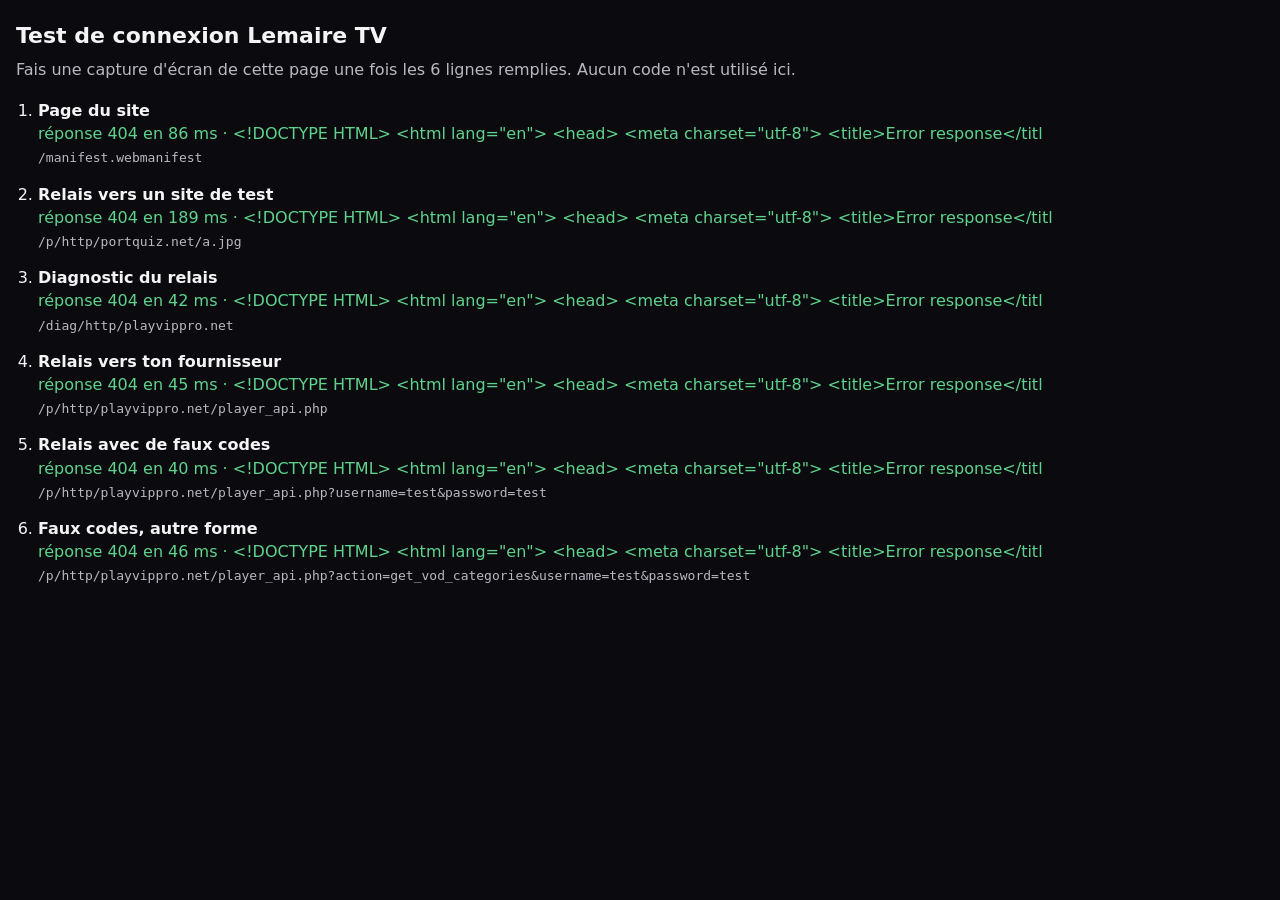
==== web/test.html @ 124c0f2b "Page de test de connexion (sans codes) pour l'iPad Co-Authored-By: Claude Opus 5.5 <noreply@anthropi" ====
<!doctype html>
<html lang="fr">
<head>
<meta charset="utf-8">
<meta name="viewport" content="width=device-width, initial-scale=1">
<meta name="robots" content="noindex">
<title>Test de connexion</title>
<style>
  :root { color-scheme: dark; }
  body { margin: 0; padding: 20px 16px; background: #0b0b0f; color: #f4f4f6; font: 16px/1.45 -apple-system, system-ui, sans-serif; }
  h1 { font-size: 22px; margin: 0 0 6px; }
  p { color: #b9b9c3; margin: 0 0 18px; }
  ol { padding-left: 22px; margin: 0; }
  li { margin: 0 0 14px; }
  b { display: block; }
  .ok { color: #5fd38d; }
  .ko { color: #ff6b8b; }
  code { font-size: 13px; color: #b9b9c3; word-break: break-all; }
</style>
</head>
<body>
<h1>Test de connexion Lemaire TV</h1>
<p>Fais une capture d'écran de cette page une fois les 6 lignes remplies. Aucun code n'est utilisé ici.</p>
<ol id="out"></ol>
<script>
const host = (new URLSearchParams(location.search).get('serveur') || 'playvippro.net').replace(/^https?:\/\//, '').replace(/\/.*$/, '');
const tests = [
  ['Page du site', '/manifest.webmanifest'],
  ['Relais vers un site de test', '/p/http/portquiz.net/a.jpg'],
  ['Diagnostic du relais', `/diag/http/${host}`],
  ['Relais vers ton fournisseur', `/p/http/${host}/player_api.php`],
  ['Relais avec de faux codes', `/p/http/${host}/player_api.php?username=test&password=test`],
  ['Faux codes, autre forme', `/p/http/${host}/player_api.php?action=get_vod_categories&username=test&password=test`],
];
const out = document.getElementById('out');
(async () => {
  for (const [name, url] of tests) {
    const li = document.createElement('li');
    li.innerHTML = `<b>${name}</b><span>…</span><br><code>${url}</code>`;
    out.appendChild(li);
    const span = li.querySelector('span');
    const t0 = Date.now();
    try {
      const r = await fetch(url, { cache: 'no-store' });
      const txt = (await r.text()).replace(/\s+/g, ' ').slice(0, 90);
      span.className = 'ok';
      span.textContent = `réponse ${r.status} en ${Date.now() - t0} ms ${txt ? '· ' + txt : ''}`;
    } catch (e) {
      span.className = 'ko';
      span.textContent = `ÉCHEC après ${Date.now() - t0} ms : ${e && e.message ? e.message : e}`;
    }
  }
})();
</script>
</body>
</html>
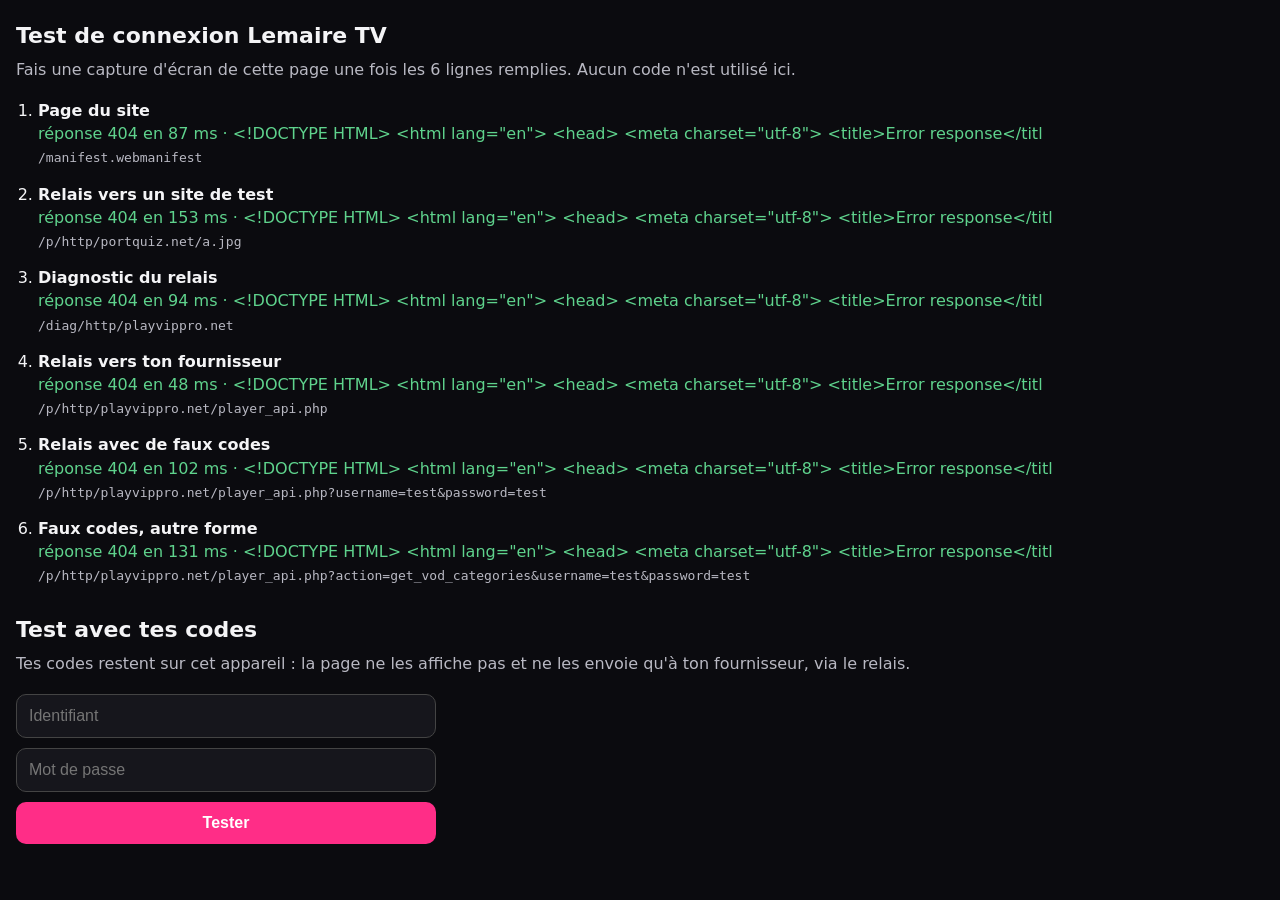
==== commit bfe54f8f: "Page de test : essai avec ses propres codes, sans les afficher Co-Authored-By: Claude Opus 5.5 <nore" ====
--- a/web/test.html
+++ b/web/test.html
@@ -22,6 +22,14 @@
 <h1>Test de connexion Lemaire TV</h1>
 <p>Fais une capture d'écran de cette page une fois les 6 lignes remplies. Aucun code n'est utilisé ici.</p>
 <ol id="out"></ol>
+<h1 style="margin-top:28px">Test avec tes codes</h1>
+<p>Tes codes restent sur cet appareil : la page ne les affiche pas et ne les envoie qu'à ton fournisseur, via le relais.</p>
+<form id="f" style="display:grid;gap:10px;max-width:420px">
+  <input name="u" placeholder="Identifiant" autocomplete="off" autocapitalize="off" style="font-size:16px;padding:12px;border-radius:10px;border:1px solid #444;background:#16161c;color:#fff">
+  <input name="p" type="password" placeholder="Mot de passe" style="font-size:16px;padding:12px;border-radius:10px;border:1px solid #444;background:#16161c;color:#fff">
+  <button style="font-size:16px;padding:12px;border-radius:10px;border:0;background:#ff2d87;color:#fff;font-weight:600">Tester</button>
+</form>
+<ol id="out2" style="margin-top:16px"></ol>
 <script>
 const host = (new URLSearchParams(location.search).get('serveur') || 'playvippro.net').replace(/^https?:\/\//, '').replace(/\/.*$/, '');
 const tests = [
@@ -51,6 +59,38 @@
     }
   }
 })();
+
+document.getElementById('f').addEventListener('submit', async (ev) => {
+  ev.preventDefault();
+  const f = ev.target;
+  const q = new URLSearchParams({ username: f.u.value.trim(), password: f.p.value });
+  const out2 = document.getElementById('out2');
+  out2.innerHTML = '';
+  const add = (name) => { const li = document.createElement('li'); li.innerHTML = `<b>${name}</b><span>…</span>`; out2.appendChild(li); return li.querySelector('span'); };
+  let span = add('Comme l\'app (relais)');
+  let t0 = Date.now();
+  try {
+    const r = await fetch(`/p/http/${host}/player_api.php?${q}`, { cache: 'no-store' });
+    const txt = await r.text();
+    span.className = 'ok';
+    span.textContent = `réponse ${r.status} en ${Date.now() - t0} ms, ${txt.length} caractères, type ${r.headers.get('content-type')}`;
+  } catch (e) {
+    span.className = 'ko';
+    span.textContent = `ÉCHEC après ${Date.now() - t0} ms : ${e && e.message ? e.message : e}`;
+  }
+  span = add('Vu par le relais');
+  t0 = Date.now();
+  try {
+    const r = await fetch(`/diagcodes/http/${host}?${q}`, { cache: 'no-store' });
+    span.className = 'ok';
+    span.style.whiteSpace = 'pre-wrap';
+    span.style.fontSize = '13px';
+    span.textContent = await r.text();
+  } catch (e) {
+    span.className = 'ko';
+    span.textContent = `ÉCHEC après ${Date.now() - t0} ms : ${e && e.message ? e.message : e}`;
+  }
+});
 </script>
 </body>
 </html>
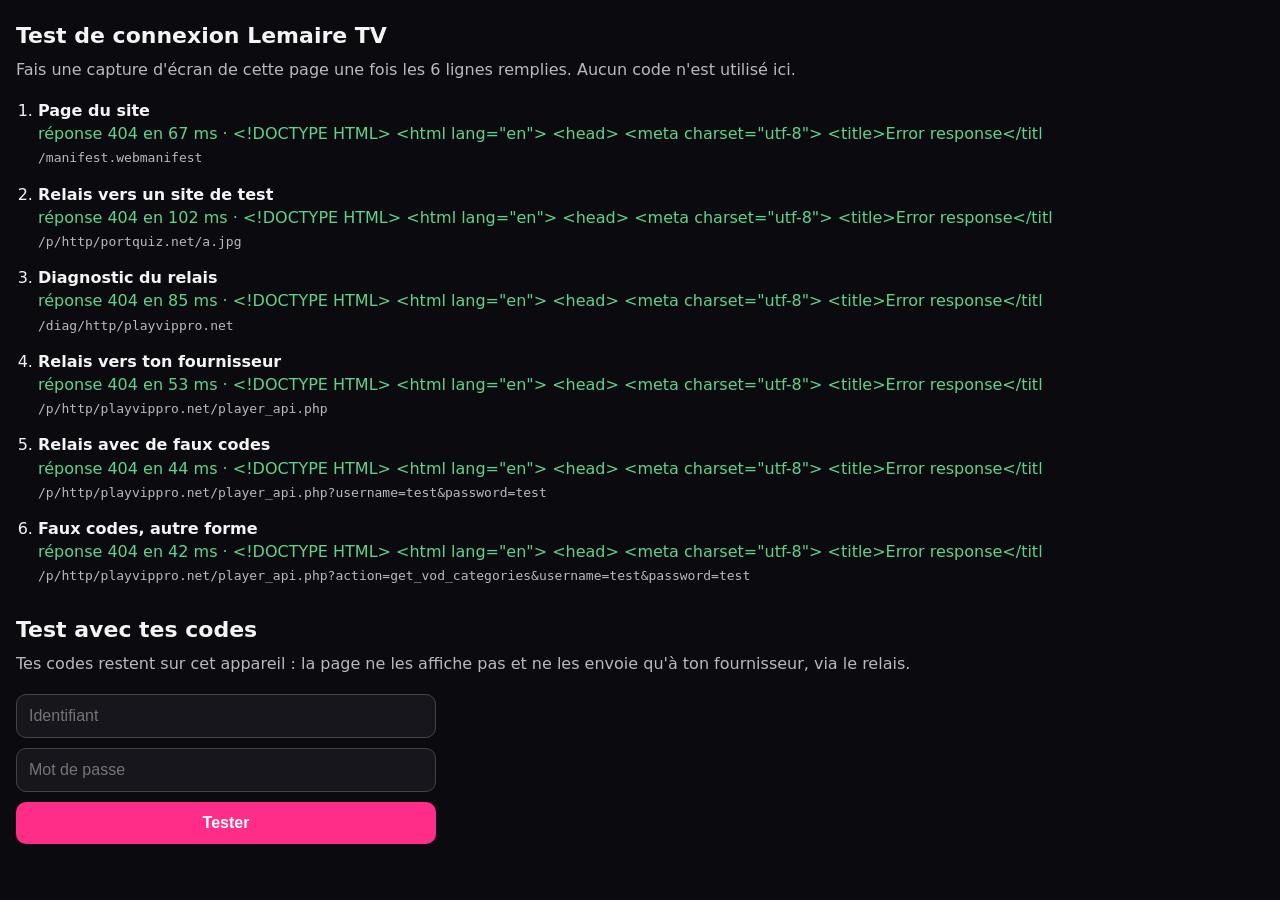
==== commit 0568a156: "Relais : réponse 407 du fournisseur transformée en erreur lisible Le fournisseur répond 407 au relai" ====
--- a/web/test.html
+++ b/web/test.html
@@ -78,6 +78,19 @@
     span.className = 'ko';
     span.textContent = `ÉCHEC après ${Date.now() - t0} ms : ${e && e.message ? e.message : e}`;
   }
+  span = add(`Direct depuis l'appareil (page en ${location.protocol.replace(':', '')})`);
+  t0 = Date.now();
+  try {
+    const r = await fetch(`http://${host}/player_api.php?${q}`, { cache: 'no-store' });
+    const txt = await r.text();
+    let auth = '';
+    try { auth = ' · auth ' + JSON.parse(txt).user_info.auth; } catch {}
+    span.className = 'ok';
+    span.textContent = `réponse ${r.status} en ${Date.now() - t0} ms, ${txt.length} caractères${auth}`;
+  } catch (e) {
+    span.className = 'ko';
+    span.textContent = `ÉCHEC après ${Date.now() - t0} ms : ${e && e.message ? e.message : e}`;
+  }
   span = add('Vu par le relais');
   t0 = Date.now();
   try {
